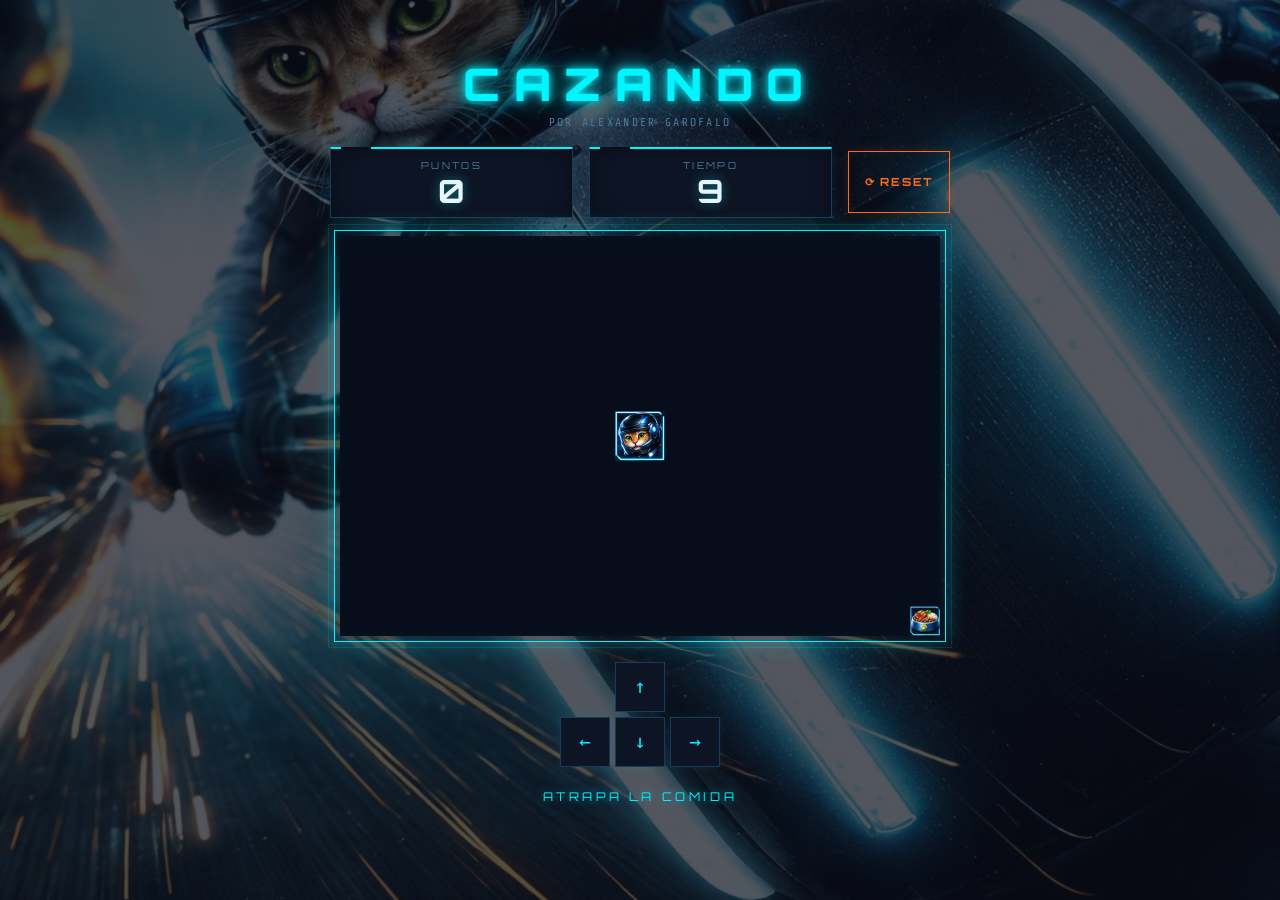
==== index.html @ 6ab1830b "Taller 1.P3 - Parte 3 VF a Vercel" ====
<!DOCTYPE html>
<html>
<head>
    <title>Cazando</title>
    <link rel="stylesheet" href="cazando.css">
    <link href="https://fonts.googleapis.com/css2?family=Orbitron:wght@400;700;900&family=Share+Tech+Mono&display=swap" rel="stylesheet">
</head>
<body onload="iniciarJuego()">

    <div class="game-wrapper">

        <header class="game-header">
            <h1 class="titulo-glow">CAZANDO</h1>
            <p class="autor">por Alexander Garofalo</p>
        </header>

        <div class="panel">
            <div class="stat-box">
                <span class="stat-label">PUNTOS</span>
                <span class="stat-value" id="puntos">0</span>
            </div>
            <div class="stat-box">
                <span class="stat-label">TIEMPO</span>
                <span class="stat-value" id="tiempo">10</span>
            </div>
            <button class="btn-reset" onclick="reiniciar()">⟳ RESET</button>
        </div>

        <div class="canvas-container">
            <canvas id="areajuego" width="600" height="400"></canvas>
        </div>

        <div class="controles">
            <button id="btnArriba">↑</button>
            <br>
            <button id="btnIzquierda">←</button>
            <button id="btnAbajo">↓</button>
            <button id="btnDerecha">→</button>
        </div>

        <p class="subtitulo-controles">ATRAPA LA COMIDA</p>
        <p id="mensaje"></p>

    </div>

    <script src="cazando.js"></script>
    <script src="utils.js"></script>

    <!-- Override de imágenes: se ejecuta DESPUÉS de cazando.js, sin modificar ese archivo -->
    <script>
        const imgGato = new Image();
        imgGato.src = "icono_gato.JPG";

        const imgComida = new Image();
        imgComida.src = "icono_comida.JPG";

        // Redefinimos las funciones de dibujo para usar imágenes en lugar de rectángulos
        function graficarGato() {
            ctx.drawImage(imgGato, gatoX, gatoY, ANCHO_GATO, ALTO_GATO);
        }

        function graficarComida() {
            ctx.drawImage(imgComida, comidaX, comidaY, ANCHO_COMIDA, ALTO_COMIDA);
        }

        // Reiniciamos el juego una vez que ambas imágenes estén cargadas
        let imagenesListas = 0;
        function onImagenLista() {
            imagenesListas++;
            if (imagenesListas === 2) {
                iniciarJuego();
            }
        }
        imgGato.onload = onImagenLista;
        imgComida.onload = onImagenLista;
    </script>
</body>
</html>
---- cazando.css ----
/* ============================================
   CAZANDO — Dark Neon Cyberpunk Theme
   ============================================ */

@import url('https://fonts.googleapis.com/css2?family=Orbitron:wght@400;700;900&family=Share+Tech+Mono&display=swap');

:root {
    --cyan: #00f5ff;
    --orange: #ff6b1a;
    --dark-bg: #0a0e1a;
    --card-bg: #0d1424;
    --border-glow: #1a3a5c;
    --text-dim: #4a7a9b;
    --white: #e8f4ff;
}

* {
    box-sizing: border-box;
    margin: 0;
    padding: 0;
}

body {
    background-color: var(--dark-bg);
    background-image:
        linear-gradient(rgba(10, 14, 26, 0.70), rgba(10, 14, 26, 0.70)),
        url('Imagen_Gatro_El_Legado.png');
    background-size: cover;
    background-position: center center;
    background-attachment: fixed;
    min-height: 100vh;
    display: flex;
    align-items: center;
    justify-content: center;
    font-family: 'Share Tech Mono', monospace;
    padding: 20px;
}

.game-wrapper {
    display: flex;
    flex-direction: column;
    align-items: center;
    gap: 18px;
    width: 100%;
    max-width: 700px;
}

/* ── HEADER ── */
.game-header {
    text-align: center;
    letter-spacing: 0.15em;
}

.titulo-glow {
    font-family: 'Orbitron', sans-serif;
    font-weight: 900;
    font-size: 2.8rem;
    color: var(--cyan);
    text-shadow:
        0 0 8px var(--cyan),
        0 0 20px rgba(0, 245, 255, 0.6),
        0 0 45px rgba(0, 245, 255, 0.25);
    letter-spacing: 0.3em;
    animation: flicker 4s infinite;
}

@keyframes flicker {
    0%, 95%, 100% { opacity: 1; }
    96% { opacity: 0.85; }
    97% { opacity: 1; }
    98% { opacity: 0.9; }
}

.autor {
    font-family: 'Share Tech Mono', monospace;
    font-size: 0.72rem;
    color: var(--text-dim);
    letter-spacing: 0.2em;
    text-transform: uppercase;
    margin-top: 4px;
}

/* ── PANEL ── */
.panel {
    display: flex;
    align-items: center;
    gap: 16px;
    width: 100%;
    max-width: 620px;
}

.stat-box {
    flex: 1;
    background: var(--card-bg);
    border: 1px solid var(--border-glow);
    border-top: 2px solid var(--cyan);
    padding: 10px 16px;
    display: flex;
    flex-direction: column;
    align-items: center;
    position: relative;
    box-shadow: 0 0 15px rgba(0, 245, 255, 0.08), inset 0 0 20px rgba(0, 0, 0, 0.4);
}

.stat-box::before {
    content: '';
    position: absolute;
    top: -2px; left: 10px;
    width: 30px; height: 2px;
    background: var(--dark-bg);
}

.stat-label {
    font-family: 'Orbitron', sans-serif;
    font-size: 0.6rem;
    color: var(--text-dim);
    letter-spacing: 0.25em;
    margin-bottom: 4px;
}

.stat-value {
    font-family: 'Orbitron', sans-serif;
    font-size: 2rem;
    font-weight: 700;
    color: var(--white);
    text-shadow: 0 0 12px rgba(0, 245, 255, 0.4);
    line-height: 1;
}

.btn-reset {
    background: transparent;
    border: 1px solid var(--orange);
    color: var(--orange);
    font-family: 'Orbitron', sans-serif;
    font-size: 0.7rem;
    font-weight: 700;
    letter-spacing: 0.15em;
    padding: 12px 50px;
    cursor: pointer;
    text-transform: uppercase;
    transition: all 0.2s ease;
    box-shadow: 0 0 10px rgba(255, 107, 26, 0.15), inset 0 0 10px rgba(255, 107, 26, 0.05);
    white-space: nowrap;
    height: 62px;
}

.btn-reset:hover {
    background: rgba(255, 107, 26, 0.12);
    box-shadow: 0 0 20px rgba(255, 107, 26, 0.35), inset 0 0 15px rgba(255, 107, 26, 0.1);
    color: #ff8c4a;
}

.btn-reset:active {
    transform: scale(0.97);
}

/* ── CANVAS ── */
.canvas-container {
    position: relative;
    line-height: 0;
}

.canvas-container::before,
.canvas-container::after {
    content: '';
    position: absolute;
    border: 1px solid var(--cyan);
    pointer-events: none;
    z-index: 1;
}

.canvas-container::before {
    inset: -6px;
    box-shadow:
        0 0 20px rgba(0, 245, 255, 0.3),
        inset 0 0 20px rgba(0, 245, 255, 0.05);
    animation: borderPulse 3s ease-in-out infinite;
}

.canvas-container::after {
    inset: -12px;
    border-color: rgba(0, 245, 255, 0.12);
}

@keyframes borderPulse {
    0%, 100% { box-shadow: 0 0 15px rgba(0, 245, 255, 0.25), inset 0 0 20px rgba(0, 245, 255, 0.03); }
    50%       { box-shadow: 0 0 30px rgba(0, 245, 255, 0.45), inset 0 0 25px rgba(0, 245, 255, 0.07); }
}

canvas {
    background: #070d1a;
    display: block;
}

/* ── CONTROLES ── */
.controles {
    display: flex;
    flex-direction: column;
    align-items: center;
    gap: 4px;
    margin-top: 8px;
}

.controles br {
    display: none; /* ocultamos el br y usamos flex gap */
}

/* Reagrupamos con flex trick */
.controles {
    display: grid;
    grid-template-columns: repeat(3, 50px);
    grid-template-rows: repeat(2, 50px);
    gap: 5px;
    justify-items: center;
    align-items: center;
}

/* btnArriba ocupa la columna central de la primera fila */
#btnArriba   { grid-column: 2; grid-row: 1; }
#btnIzquierda { grid-column: 1; grid-row: 2; }
#btnAbajo    { grid-column: 2; grid-row: 2; }
#btnDerecha  { grid-column: 3; grid-row: 2; }

/* Ocultamos el <br> */
.controles br { display: none; }

button {
    width: 50px;
    height: 50px;
    background: var(--card-bg);
    border: 1px solid var(--border-glow);
    color: var(--cyan);
    font-size: 1.2rem;
    cursor: pointer;
    font-family: 'Share Tech Mono', monospace;
    transition: all 0.15s ease;
    box-shadow: 0 0 8px rgba(0, 245, 255, 0.08);
    display: flex;
    align-items: center;
    justify-content: center;
    padding: 0;
    margin: 0;
}

button:hover {
    background: rgba(0, 245, 255, 0.08);
    border-color: var(--cyan);
    box-shadow: 0 0 16px rgba(0, 245, 255, 0.3);
    color: #fff;
}

button:active {
    background: rgba(0, 245, 255, 0.18);
    transform: scale(0.93);
}

/* ── SUBTÍTULO ── */
.subtitulo-controles {
    font-family: 'Orbitron', sans-serif;
    font-size: 0.75rem;
    color: var(--cyan);
    letter-spacing: 0.3em;
    text-shadow: 0 0 10px rgba(0, 245, 255, 0.5);
    margin-top: 4px;
    animation: subtitlePulse 2.5s ease-in-out infinite;
}

@keyframes subtitlePulse {
    0%, 100% { opacity: 0.7; }
    50%       { opacity: 1; }
}

/* ── MENSAJE ── */
#mensaje {
    font-family: 'Orbitron', sans-serif;
    font-size: 1rem;
    font-weight: 700;
    color: var(--orange);
    letter-spacing: 0.15em;
    text-shadow: 0 0 12px rgba(255, 107, 26, 0.6);
    min-height: 1.4em;
    text-align: center;
}
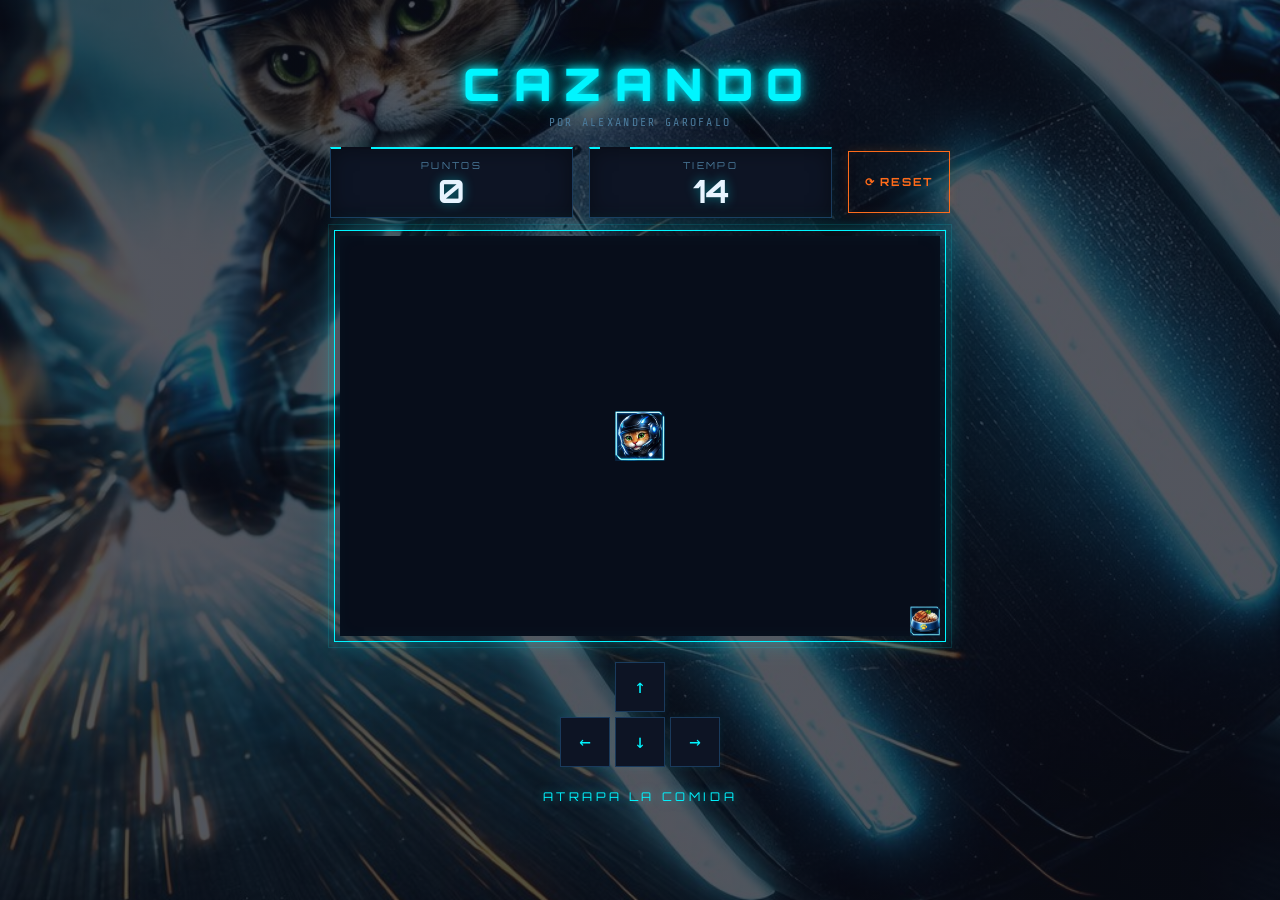
==== commit 62fc8717: "EX1.P1.E2. Reinicio de tiempo" ====
--- a/index.html
+++ b/index.html
@@ -21,7 +21,7 @@
             </div>
             <div class="stat-box">
                 <span class="stat-label">TIEMPO</span>
-                <span class="stat-value" id="tiempo">10</span>
+                <span class="stat-value" id="tiempo">15</span>
             </div>
             <button class="btn-reset" onclick="reiniciar()">⟳ RESET</button>
         </div>
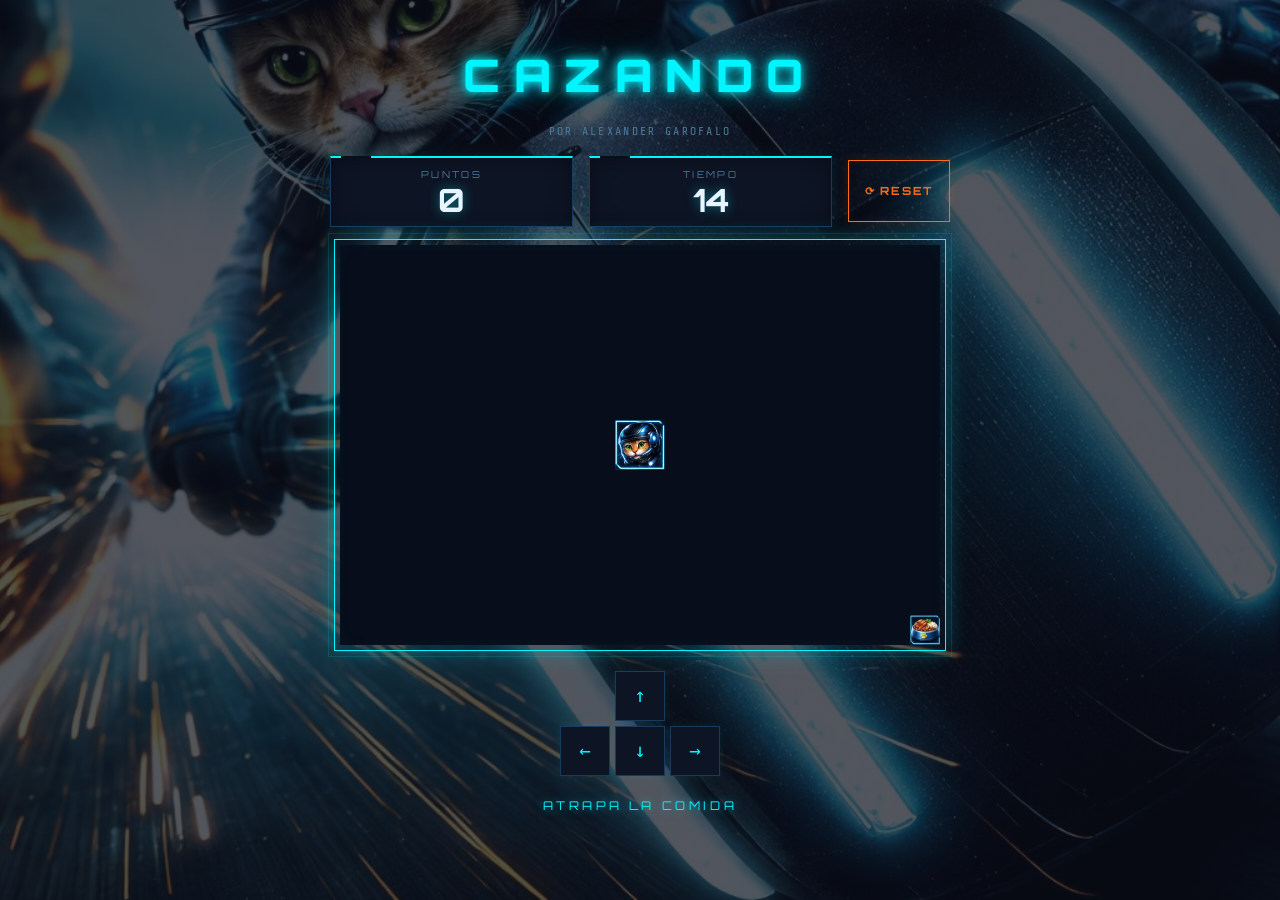
==== commit 02d64cc9: "EX1.P1.E3. Reinicio de tiempo" ====
--- a/index.html
+++ b/index.html
@@ -5,11 +5,9 @@
     <link rel="stylesheet" href="cazando.css">
     <link href="https://fonts.googleapis.com/css2?family=Orbitron:wght@400;700;900&family=Share+Tech+Mono&display=swap" rel="stylesheet">
 </head>
-<body onload="iniciarJuego()">
+<body>
 
     <div class="game-wrapper">
-
-        <header class="game-header">
             <h1 class="titulo-glow">CAZANDO</h1>
             <p class="autor">por Alexander Garofalo</p>
         </header>
@@ -45,34 +43,5 @@
 
     <script src="cazando.js"></script>
     <script src="utils.js"></script>
-
-    <!-- Override de imágenes: se ejecuta DESPUÉS de cazando.js, sin modificar ese archivo -->
-    <script>
-        const imgGato = new Image();
-        imgGato.src = "icono_gato.JPG";
-
-        const imgComida = new Image();
-        imgComida.src = "icono_comida.JPG";
-
-        // Redefinimos las funciones de dibujo para usar imágenes en lugar de rectángulos
-        function graficarGato() {
-            ctx.drawImage(imgGato, gatoX, gatoY, ANCHO_GATO, ALTO_GATO);
-        }
-
-        function graficarComida() {
-            ctx.drawImage(imgComida, comidaX, comidaY, ANCHO_COMIDA, ALTO_COMIDA);
-        }
-
-        // Reiniciamos el juego una vez que ambas imágenes estén cargadas
-        let imagenesListas = 0;
-        function onImagenLista() {
-            imagenesListas++;
-            if (imagenesListas === 2) {
-                iniciarJuego();
-            }
-        }
-        imgGato.onload = onImagenLista;
-        imgComida.onload = onImagenLista;
-    </script>
 </body>
 </html>
